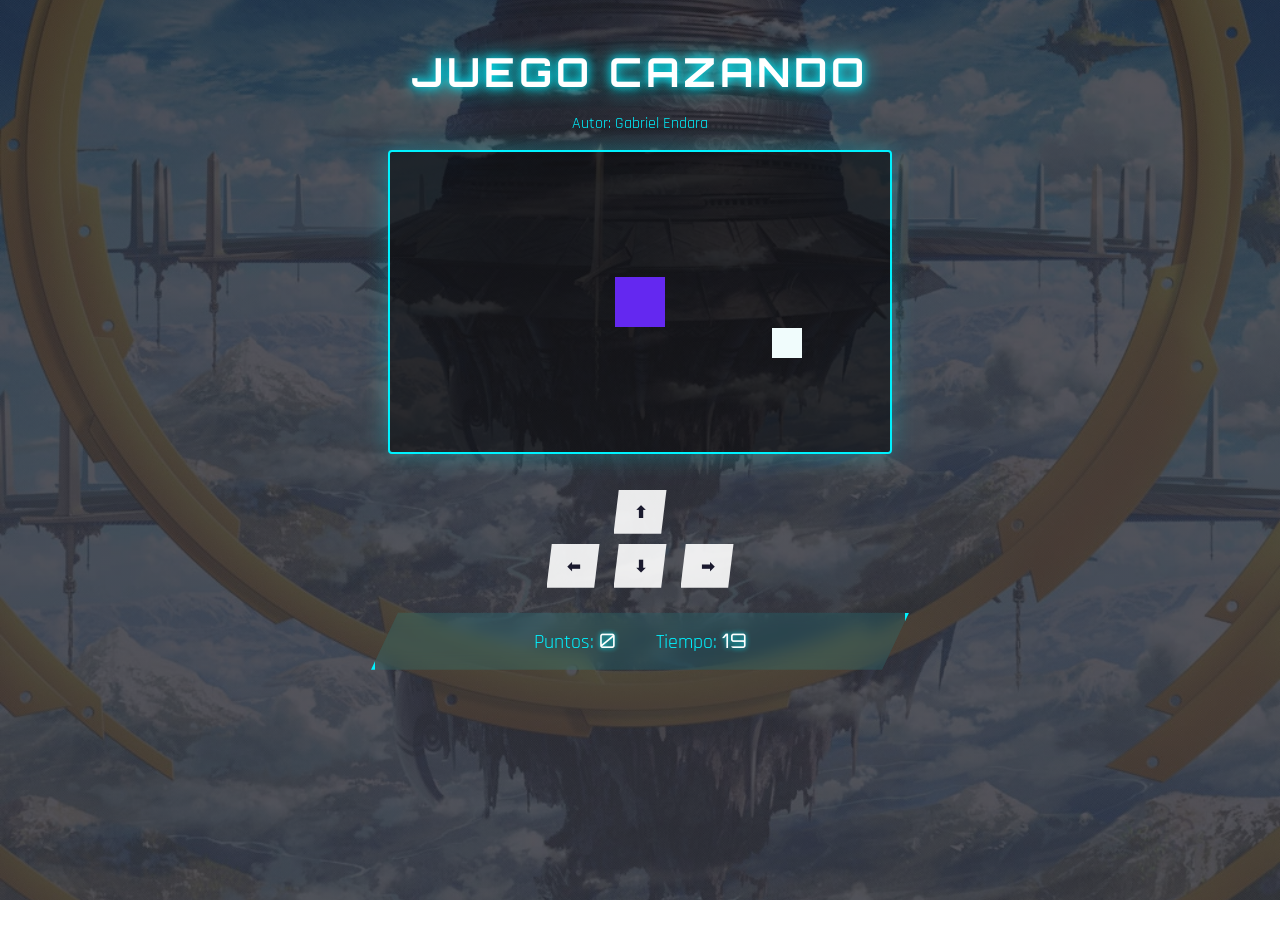
==== index.html @ 2d6c277d "cambio carpeta" ====
<!DOCTYPE html>
<html>
<head>
  <title>Juego Cazando</title>
  <link rel="stylesheet" href="cazando.css"/>
</head>
<body onload="iniciarJuego();"">

  <h1>Juego Cazando</h1>
  <p>Autor: Gabriel Endara</p>
  <canvas id="areaJuego" width="500" height="300"></canvas>


  <div class="controles">
    <button id="btnarriba">⬆</button>
    <br>
    <button id="btnizquierda">⬅</button>
    <button id="btnabajo">⬇</button>
    <button id="btnderecha">➡</button>
  </div>


  <div class="panel">
    <span>Puntos: <span id="puntos">0</span></span>
    <span>Tiempo: <span id="tiempo">10</span></span>
  </div>

  <p id="mensaje"></p>
  <script src="cazando.js"></script>


</body>
</html>
---- cazando.css ----
/* Importación de fuentes con estilo tecnológico/gaming */
@import url('https://fonts.googleapis.com/css2?family=Orbitron:wght@400;700&family=Rajdhani:wght@500;700&display=swap');

body {
    text-align: center;
    font-family: 'Rajdhani', sans-serif;
    /* Configuración de la imagen de tu repositorio con una capa de legibilidad */
    background: linear-gradient(rgba(10, 10, 20, 0.7), rgba(10, 10, 20, 0.7)), 
                url('SAO.JPG'); 
    background-size: cover;
    background-position: center;
    background-attachment: fixed;
    color: #00f2ff; /* Cian neón característico de SAO */
    margin: 0;
    padding: 20px;
    min-height: 100vh;
}

h1 {
    font-family: 'Orbitron', sans-serif;
    font-size: 2.5rem;
    letter-spacing: 4px;
    text-transform: uppercase;
    color: #ffffff;
    text-shadow: 0 0 10px #00f2ff, 0 0 20px #00f2ff;
    margin-bottom: 5px;
}

/* Panel de Puntos y Tiempo estilo HUD flotante */
.panel {
    margin: 20px auto;
    width: 60%;
    max-width: 500px;
    background: rgba(0, 242, 255, 0.1);
    backdrop-filter: blur(8px); /* Efecto de cristal */
    border-left: 4px solid #00f2ff;
    border-right: 4px solid #00f2ff;
    padding: 15px;
    font-size: 20px;
    display: flex;
    justify-content: center;
    gap: 40px;
    /* Forma trapezoidal de los menús de SAO */
    clip-path: polygon(5% 0, 100% 0, 95% 100%, 0 100%);
    box-shadow: 0 0 15px rgba(0, 242, 255, 0.2);
}

#puntos, #tiempo {
    font-family: 'Orbitron', sans-serif;
    color: #fff;
    text-shadow: 0 0 5px #00f2ff;
}

/* Área de juego */
canvas {
    background: rgba(0, 0, 0, 0.5);
    border: 2px solid #00f2ff;
    box-shadow: 0 0 25px rgba(0, 242, 255, 0.3);
    border-radius: 4px;
}

.controles {
    margin-top: 25px;
}

/* Botones con cortes angulares estilo menú de Kirito */
button {
    font-family: 'Orbitron', sans-serif;
    margin: 5px;
    padding: 12px 20px;
    font-size: 16px;
    font-weight: bold;
    cursor: pointer;
    background: rgba(255, 255, 255, 0.9);
    color: #1a1a2e;
    border: none;
    transition: all 0.3s ease;
    clip-path: polygon(10% 0, 100% 0, 90% 100%, 0 100%);
}

button:hover {
    background: #00f2ff;
    color: #fff;
    transform: scale(1.1);
    box-shadow: 0 0 15px #00f2ff;
}

#mensaje {
    font-family: 'Orbitron', sans-serif;
    font-size: 22px;
    font-weight: bold;
    color: #ff0055; /* Rojo neón para alertas */
    text-shadow: 0 0 10px #ff0055;
    margin-top: 20px;
}
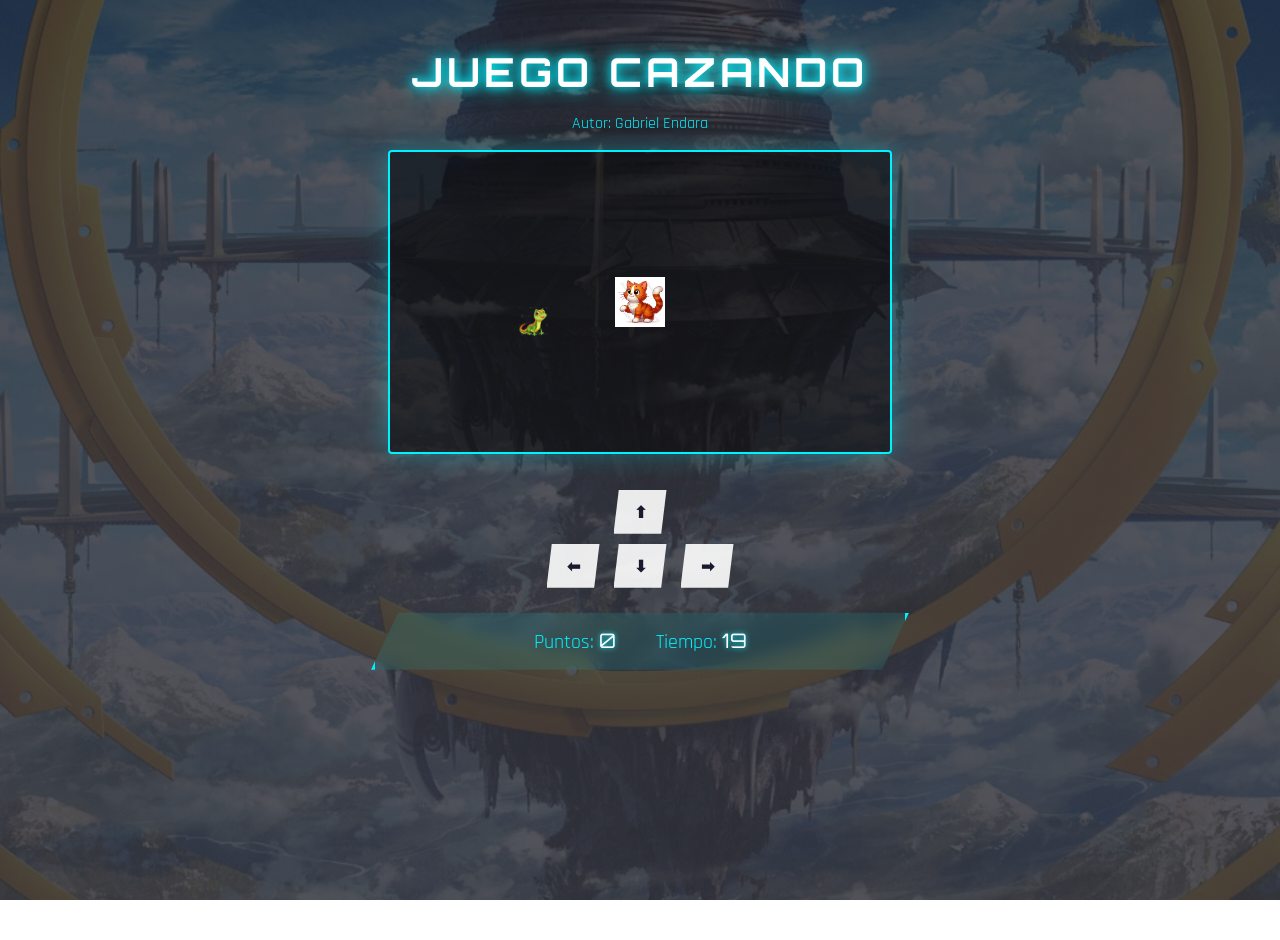
==== commit bf09a850: "Cambio nombre en el juego" ====
--- a/index.html
+++ b/index.html
@@ -1,7 +1,7 @@
 <!DOCTYPE html>
 <html>
 <head>
-  <title>Juego Cazando</title>
+  <title>Juego Cazando html cambio</title>
   <link rel="stylesheet" href="cazando.css"/>
 </head>
 <body onload="iniciarJuego();"">
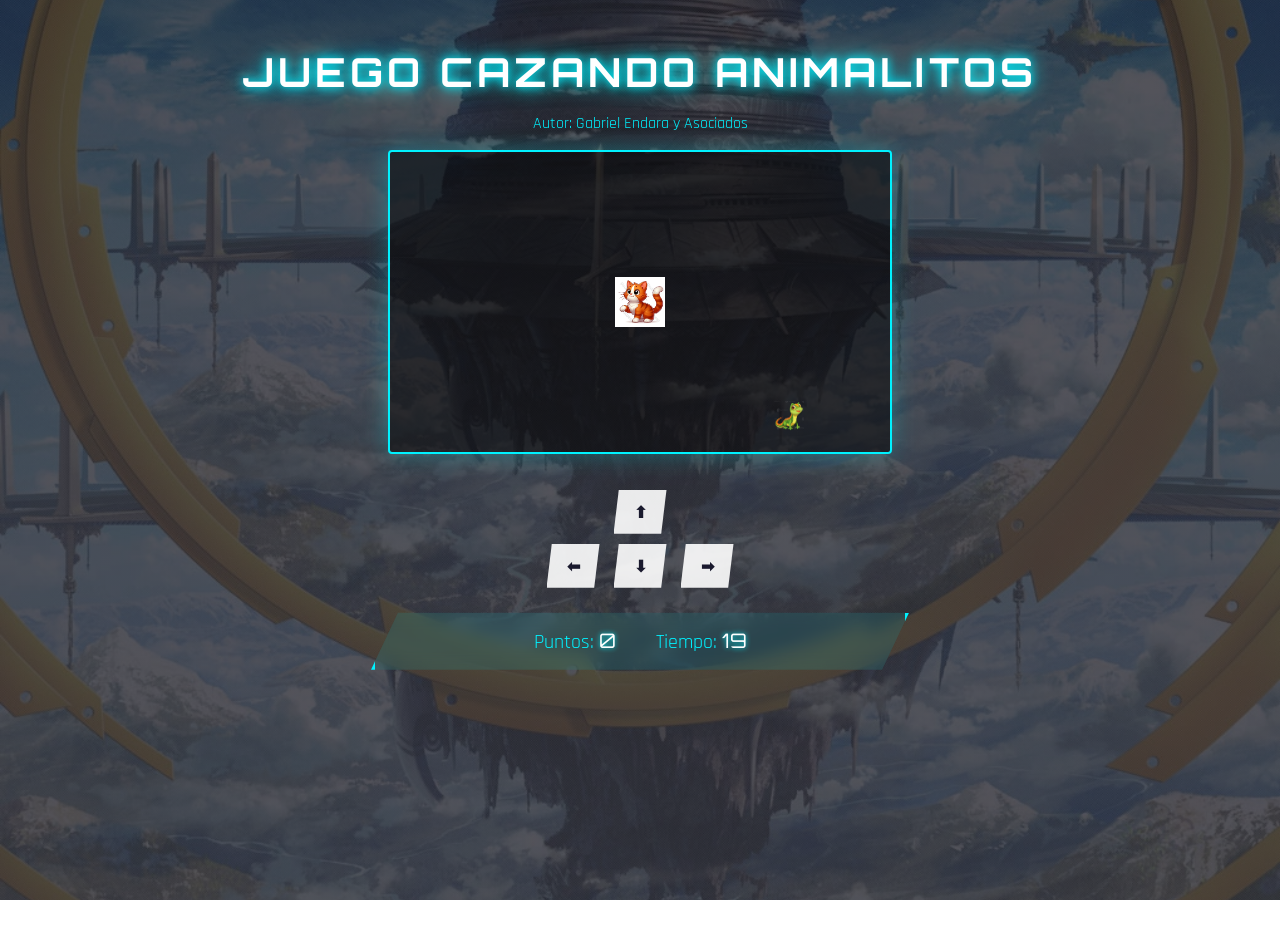
==== commit 036318ff: "evaluacion" ====
--- a/index.html
+++ b/index.html
@@ -6,8 +6,8 @@
 </head>
 <body onload="iniciarJuego();"">
 
-  <h1>Juego Cazando</h1>
-  <p>Autor: Gabriel Endara</p>
+  <h1>Juego Cazando Animalitos</h1>
+  <p>Autor: Gabriel Endara y Asociados</p>
   <canvas id="areaJuego" width="500" height="300"></canvas>
 
 
@@ -21,8 +21,8 @@
 
 
   <div class="panel">
-    <span>Puntos: <span id="puntos">0</span></span>
-    <span>Tiempo: <span id="tiempo">10</span></span>
+    <span>Puntos: <span id="puntos">100</span></span>
+    <span>Tiempo: <span id="tiempo">0</span></span>
   </div>
 
   <p id="mensaje"></p>
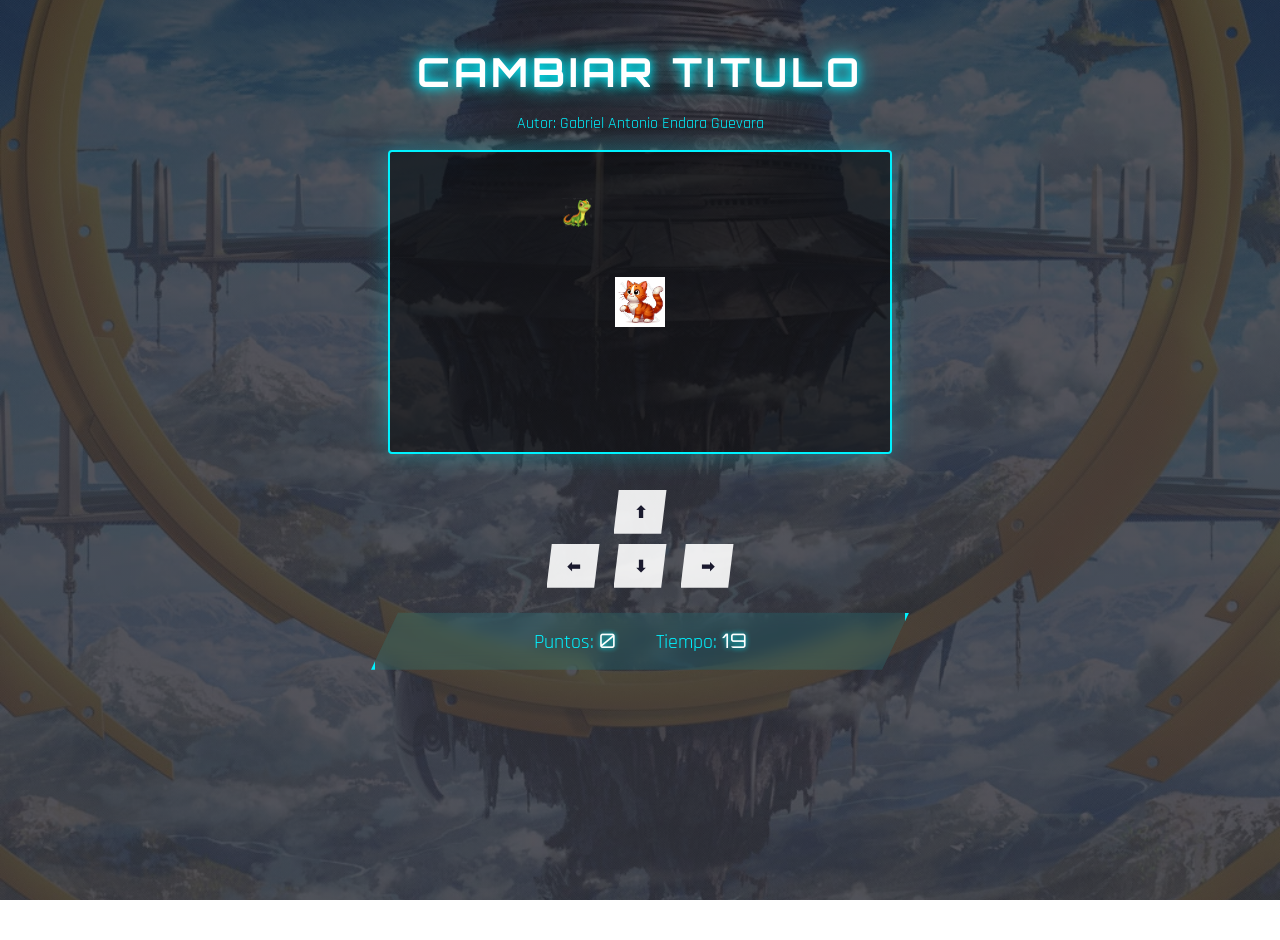
==== commit 7b7d4671: "Cambios Git" ====
--- a/index.html
+++ b/index.html
@@ -1,13 +1,13 @@
 <!DOCTYPE html>
 <html>
 <head>
-  <title>Juego Cazando html cambio</title>
+  <title>Cambiar Titulo</title>
   <link rel="stylesheet" href="cazando.css"/>
 </head>
 <body onload="iniciarJuego();"">
 
-  <h1>Juego Cazando Animalitos</h1>
-  <p>Autor: Gabriel Endara y Asociados</p>
+  <h1>Cambiar Titulo</h1>
+  <p>Autor: Gabriel Antonio Endara Guevara</p>
   <canvas id="areaJuego" width="500" height="300"></canvas>
 
 
@@ -21,8 +21,8 @@
 
 
   <div class="panel">
-    <span>Puntos: <span id="puntos">100</span></span>
-    <span>Tiempo: <span id="tiempo">0</span></span>
+    <span>Puntos: <span id="puntos">10</span></span>
+    <span>Tiempo: <span id="tiempo">200</span></span>
   </div>
 
   <p id="mensaje"></p>
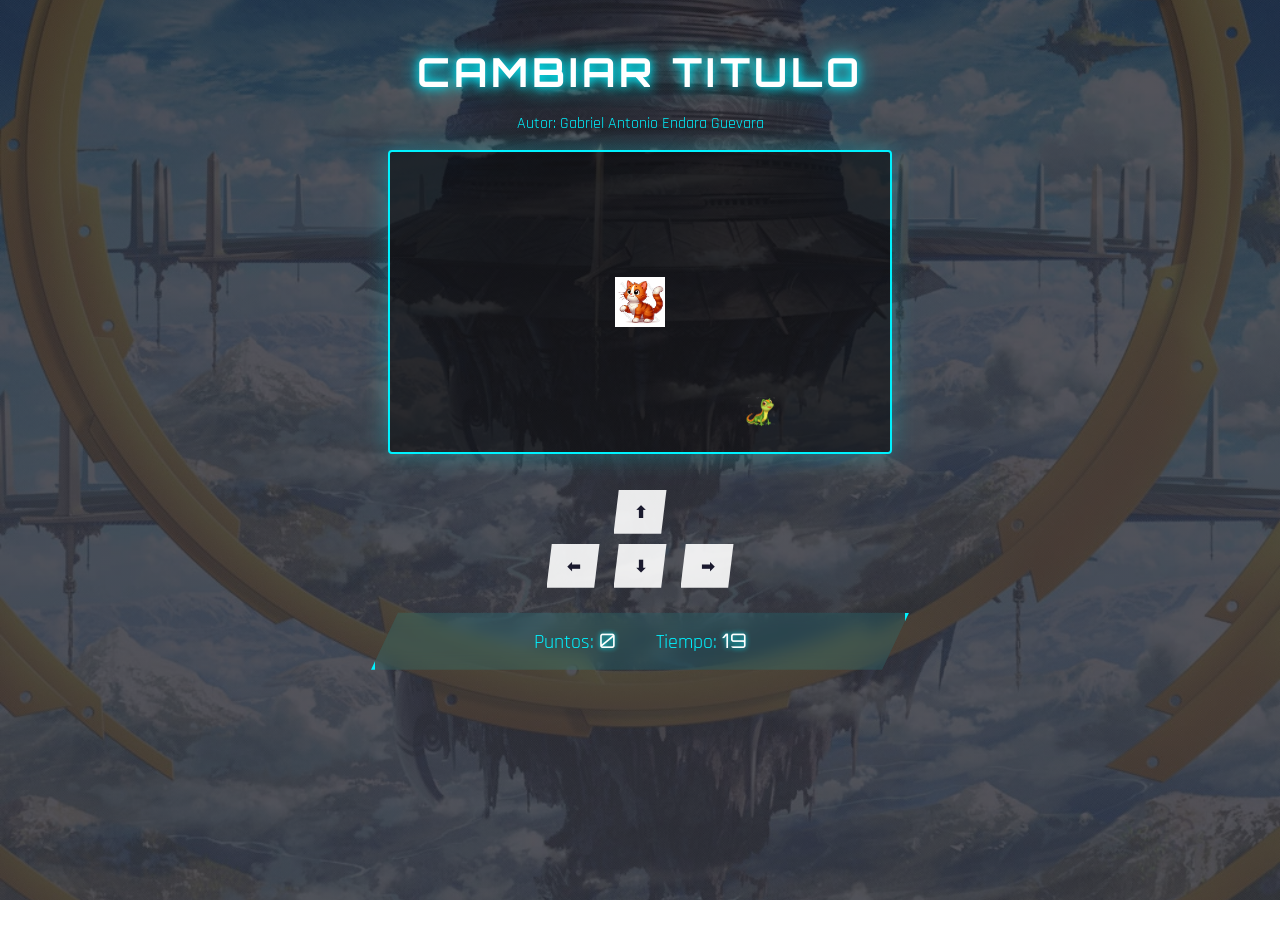
==== commit d5040ad0: "Cambios Commit-merge" ====
--- a/index.html
+++ b/index.html
@@ -21,8 +21,8 @@
 
 
   <div class="panel">
-    <span>Puntos: <span id="puntos">10</span></span>
-    <span>Tiempo: <span id="tiempo">200</span></span>
+    <span>Puntos: <span id="puntos">100</span></span>
+    <span>Tiempo: <span id="tiempo">0</span></span>
   </div>
 
   <p id="mensaje"></p>
